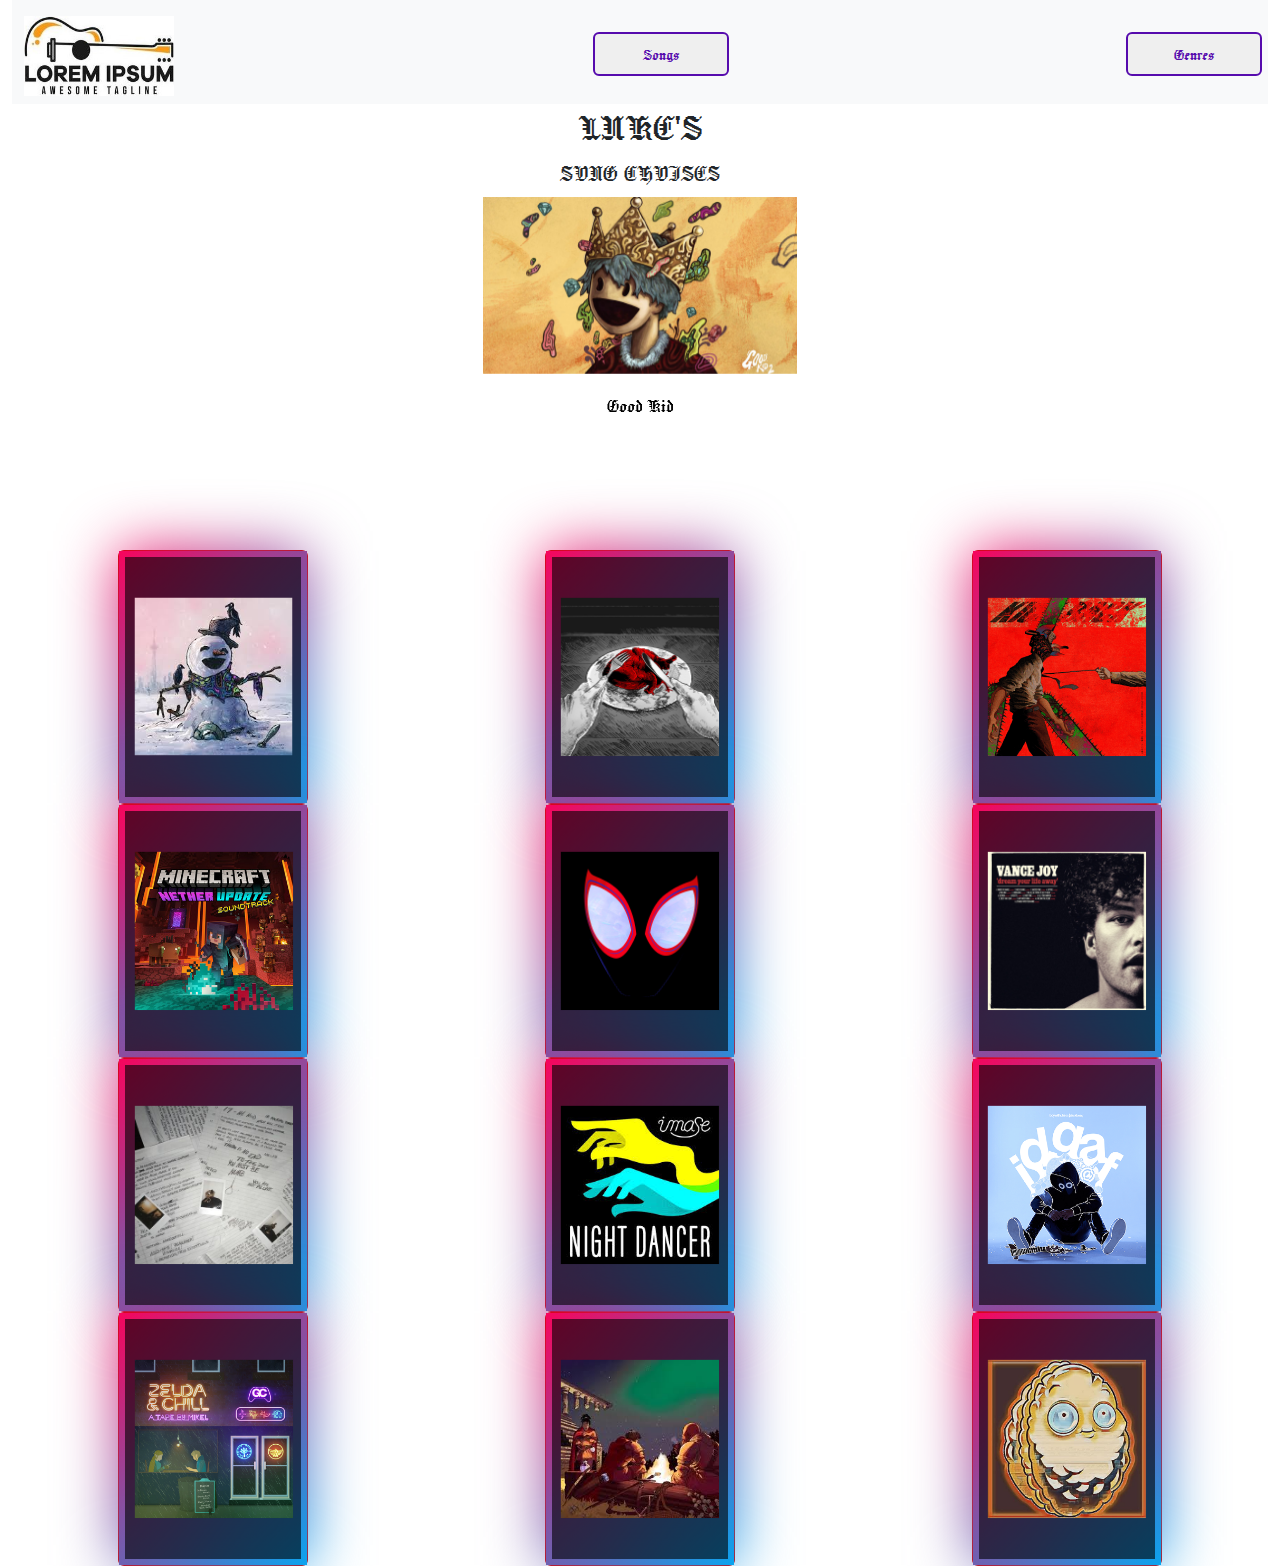
==== Artists.html @ aa759ae8 "added new pages, need to change pics and text" ====
<!DOCTYPE html>
<html lang="en">

<head>
  <meta charset="utf-8">
  <meta name="viewport" content="width=device-width, initial-scale=1">
  <title>Luke's Music</title>
  <link href="https://cdn.jsdelivr.net/npm/bootstrap@5.3.3/dist/css/bootstrap.min.css" rel="stylesheet"
    integrity="sha384-QWTKZyjpPEjISv5WaRU9OFeRpok6YctnYmDr5pNlyT2bRjXh0JMhjY6hW+ALEwIH" crossorigin="anonymous">
  <link rel="preconnect" href="https://fonts.googleapis.com">
  <link rel="preconnect" href="https://fonts.gstatic.com" crossorigin>
  <link href="https://fonts.googleapis.com/css2?family=Jacquard+12+Charted&family=Jacquard+24&display=swap"
    rel="stylesheet">
  <link rel="stylesheet" href="css/style.css">
</head>

<body>
  <div class="container-fluid">

    <nav class="navbar navbar-expand-lg bg-body-tertiary">
      <div class="container-fluid">

        <button class="navbar-toggler" type="button" data-bs-toggle="collapse" data-bs-target="#navbarSupportedContent"
          aria-controls="navbarSupportedContent" aria-expanded="false" aria-label="Toggle navigation">
          <span class="navbar-toggler-icon"></span>
        </button>
        <div class="collapse navbar-collapse" id="navbarSupportedContent">
          <ul
            class="navbar-nav w-100 justify-content-between text-center align-items-center mb-2 mb-lg-0 jacquard-24-regular">
            <li>
              <a class="navbar-brand" href="index.html"><img src="img/music-website-logo(1).jpg" class="img-fluid"></a>
            </li>
            <li class="nav-item">
              <div><a href="index.html">
                <button>
                  Songs
                </button>
              </a>
              </div>
            </li>
            <li class="nav-item">
              <div><a href="genres.html">
                <button>
                  Genres
                </button>
              </a></div>
            </li>
          </ul>
        </div>
      </div>
    </nav>


    <div class="text-center  jacquard-24-regular">
      <h1>LUKE'S</h1>
      <h4>SONG CHOISES</h4>
    </div>



    <div class="row  jacquard-24-regular">
      <div class="col">
        <div id="#carouselExampleAutoplaying" class="carousel slide">
          <!-- <div class="carousel-indicators">
          <button type="button" data-bs-target="#carouselExampleAutoplaying" data-bs-slide-to="0" class="active"
            aria-current="true" aria-label="Slide 1"></button>
          <button type="button" data-bs-target="#carouselExampleAutoplaying" data-bs-slide-to="1"
            aria-label="Slide 2"></button>
          <button type="button" data-bs-target="#carouselExampleAutoplaying" data-bs-slide-to="2"
            aria-label="Slide 3"></button>
        </div> -->
          <div id="#carouselExampleAutoplaying" class="carousel slide" data-bs-ride="carousel">
            <div class="carousel-inner">
              <div class="carousel-item active">
                <img src="img/goodkidmusic.jpg" class="d-block w-25" alt="...">
                <div class="carousel-caption d-none d-md-block">
                  <h5>Good Kid</h5>

                </div>
              </div>
              <div class="carousel-item">
                <img src="img/chillersynth.jpg" class="d-block w-25" alt="...">
                <div class="carousel-caption d-none d-md-block">
                  <h5>Chill Synthwave</h5>

                </div>
              </div>
              <div class="carousel-item">
                <img src="img/piggierstep.jpg" class="d-block w-25" alt="...">
                <div class="carousel-caption d-none d-md-block">
                  <h5>Pigstep</h5>

                </div>
              </div>
            </div>
            <!-- <button class="carousel-control-prev" type="button" data-bs-target="#carouselExampleAutoplaying"
            data-bs-slide="prev">
            <span class="carousel-control-prev-icon" aria-hidden="true"></span>
            <span class="visually-hidden">Previous</span>
          </button>
          <button class="carousel-control-next" type="button" data-bs-target="#carouselExampleAutoplaying"
            data-bs-slide="next">
            <span class="carousel-control-next-icon" aria-hidden="true"></span>
            <span class="visually-hidden">Next</span>
            </button> -->
          </div>
        </div>
      </div>
    </div>

    <div class="row mt-5">
      <div class="col-4">
        <div class="card">
          <img src="img/firstratetown.jpg">
          <b></b>
          <div class="content">

            <p class="title">First Rate Town<br><span>GoodKid</span></p>

          </div>
        </div>
      </div>
      <div class="col-4">
        <div class="card">
          <img src="img/cannibal.jpg" class="cannibal">
          <b></b>
          <div class="content">
            <p class="title">Cannibal<br><span>Naethan Apollo</span></p>

          </div>
        </div>
      </div>
      <div class="col-4">
        <div class="card">
          <img src="img/kickback.png" class="kickback">
          <b></b>
          <div class="content">
            <p class="title">kickback<br><span>Kenshi Yonezu</span></p>

          </div>
        </div>
      </div>
    </div>
    <div class="row">
      <div class="col-4">
        <div class="card">
          <img src="img/pigstep.jpg" class="pigstep">
          <b></b>
          <div class="content">
            <p class="title">pigstep<br><span>Lena Raine</span></p>

          </div>
        </div>
      </div>
      <div class="col-4">
        <div class="card">
          <img src="img/sunflower.jpg" class="sunflower">
          <b></b>
          <div class="content">
            <p class="title">sunflower<br><span>post malone</span></p>

          </div>
        </div>
      </div>
      <div class="col-4">
        <div class="card">
          <img src="img/riptide.jpg" class="riptide">
          <b></b>
          <div class="content">
            <p class="title">riptide<br><span>vance joy</span></p>

          </div>
        </div>
      </div>
    </div>
    <div class="row">
      <div class="col-4">
        <div class="card">
          <img src="img/revenge.jpg" class="revenge">
          <b></b>
          <div class="content">
            <p class="title">revenge<br><span>xxxtentacion</span></p>

          </div>
        </div>
      </div>
      <div class="col-4">
        <div class="card">
          <img src="img/nightdancer.jpg" class="nightdancer">
          <b></b>
          <div class="content">
            <p class="title">night dancer<br><span>imase</span></p>

          </div>
        </div>
      </div>
      <div class="col-4">
        <div class="card">
          <img src="img/IDGAF.png" class="IDGAF">
          <b></b>
          <div class="content">
            <p class="title">IDGAF<br><span>BoyWithUke</span></p>

          </div>
        </div>
      </div>
    </div>
    <div class="row">
      <div class="col-4">
        <div class="card">
          <img src="img/songofstorms.jpg" class="songofstorms">
          <b></b>
          <div class="content">
            <p class="title">Song of storms<br><span>Mikel</span></p>

          </div>
        </div>
      </div>
      <div class="col-4">
        <div class="card">
          <img src="img/nightwatch.jpg" class="nightwatch">
          <b></b>
          <div class="content">
            <p class="title">Night watch<br><span>Naethan Apollo</span></p>

          </div>
        </div>
      </div>
      <div class="col-4">
        <div class="card">
          <img src="img/loonboon.jpg" class="loonboon">
          <b></b>
          <div class="content">
            <p class="title">Plants vs. zombies drip (loonboon)<br><span>Sardine slayer</span></p>

          </div>
        </div>
      </div>
    </div>

  </div>
  <script src="https://cdn.jsdelivr.net/npm/bootstrap@5.3.3/dist/js/bootstrap.bundle.min.js"
    integrity="sha384-YvpcrYf0tY3lHB60NNkmXc5s9fDVZLESaAA55NDzOxhy9GkcIdslK1eN7N6jIeHz"
    crossorigin="anonymous"></script>
</body>

</html>
---- css/style.css ----
.jacquard-24-regular {
  font-family: "Jacquard 24", system-ui;
  font-weight: 400;
  font-style: normal;
  font-size: 50px;
}






.img-fluid{
    width: 150px;
    height: 80px;
}

.nav-item{
  width: 150px;
}

.carousel-item img{
    margin: auto;
}

.carousel { padding-bottom: 4rem; }
.carousel-caption { top: 100%; color: black;}
.carousel-inner { overflow: visible; }
.carousel { overflow: hidden; }
.carousel-indicators { bottom: 4rem; }
.carousel-control-next, .carousel-control-prev { bottom: 4rem; }

.cannibal{
  width: 120%;
}

.kickback{
  width: 120%;
}
.pigstep{
  width: 120%;
}

.sunflower{
  width: 120%;
}

.riptide{
  width: 120%;
}

.revenge{
  width: 120%;
}

.nightdancer{
  width: 120%;
}

.IDGAF{
  width: 120%;
}

.songofstorms{
  width: 120%;
}

.nightwatch{
  width: 120%;
}

.loonboon{
  width: 120%;
}

/* cards */
.card {
    position: relative;
    width: 190px;
    height: 254px;
    background: #f00;
    display: flex;
    justify-content: center;
    align-items: center;
    margin: auto;
  }
  
  .card::before {
    content: '';
    position: absolute;
    top: 0;
    left: 0;
    width: 100%;
    height: 100%;
    background: linear-gradient(315deg,#03a9f4,#ff0058);
  }
  
  .card::after {
    content: '';
    position: absolute;
    top: 0;
    left: 0;
    width: 100%;
    height: 100%;
    background: linear-gradient(315deg,#03a9f4,#ff0058);
    filter: blur(30px);
  }
  
  .card b {
    position: absolute;
    inset: 6px;
    background: rgba(0, 0, 0, 0.6);
    z-index: 2;
  }
  
  .card img {
    position: absolute;
    z-index: 3;
    scale: 0.7;
    /* opacity: 0.25; */
    transition: 0.5s;
  }
  
  .card:hover img {
    scale: 0.5;
    opacity: 0.9;
    transform: translateY(-70px);
  }
  
  .card .content {
    position: absolute;
    z-index: 3;
    bottom: 0;
    display: flex;
    flex-direction: column;
    align-items: center;
    transform: scale(0);
    transition: 0.5s;
  }
  
  .card:hover .content {
    transform: scale(1);
    bottom: 25px;
  }
  
  .content .title {
    position: relative;
    color: #fff;
    font-weight: 500;
    line-height: 1em;
    font-size: 1em;
    letter-spacing: 0.1em;
    text-transform: uppercase;
    text-align: center;
  }
  
  .content .title span {
    font-weight: 300;
    font-size: 0.70em;
  }

  /* button */
  button {
    --color: #560bad;
    font-family: inherit;
    display: inline-block;
    width: 8em;
    height: 2.6em;
    line-height: 2.5em;
    margin: 20px;
    position: relative;
    overflow: hidden;
    border: 2px solid var(--color);
    transition: color .5s;
    z-index: 1;
    font-size: 17px;
    border-radius: 6px;
    font-weight: 500;
    color: var(--color);
   }
   
   button:before {
    content: "";
    position: absolute;
    z-index: -1;
    background: var(--color);
    height: 150px;
    width: 200px;
    border-radius: 50%;
   }
   
   button:hover {
    color: #fff;
   }
   
   button:before {
    top: 100%;
    left: 100%;
    transition: all .7s;
   }
   
   button:hover:before {
    top: -30px;
    left: -30px;
   }
   
   button:active:before {
    background: #3a0ca3;
    transition: background 0s;
   }
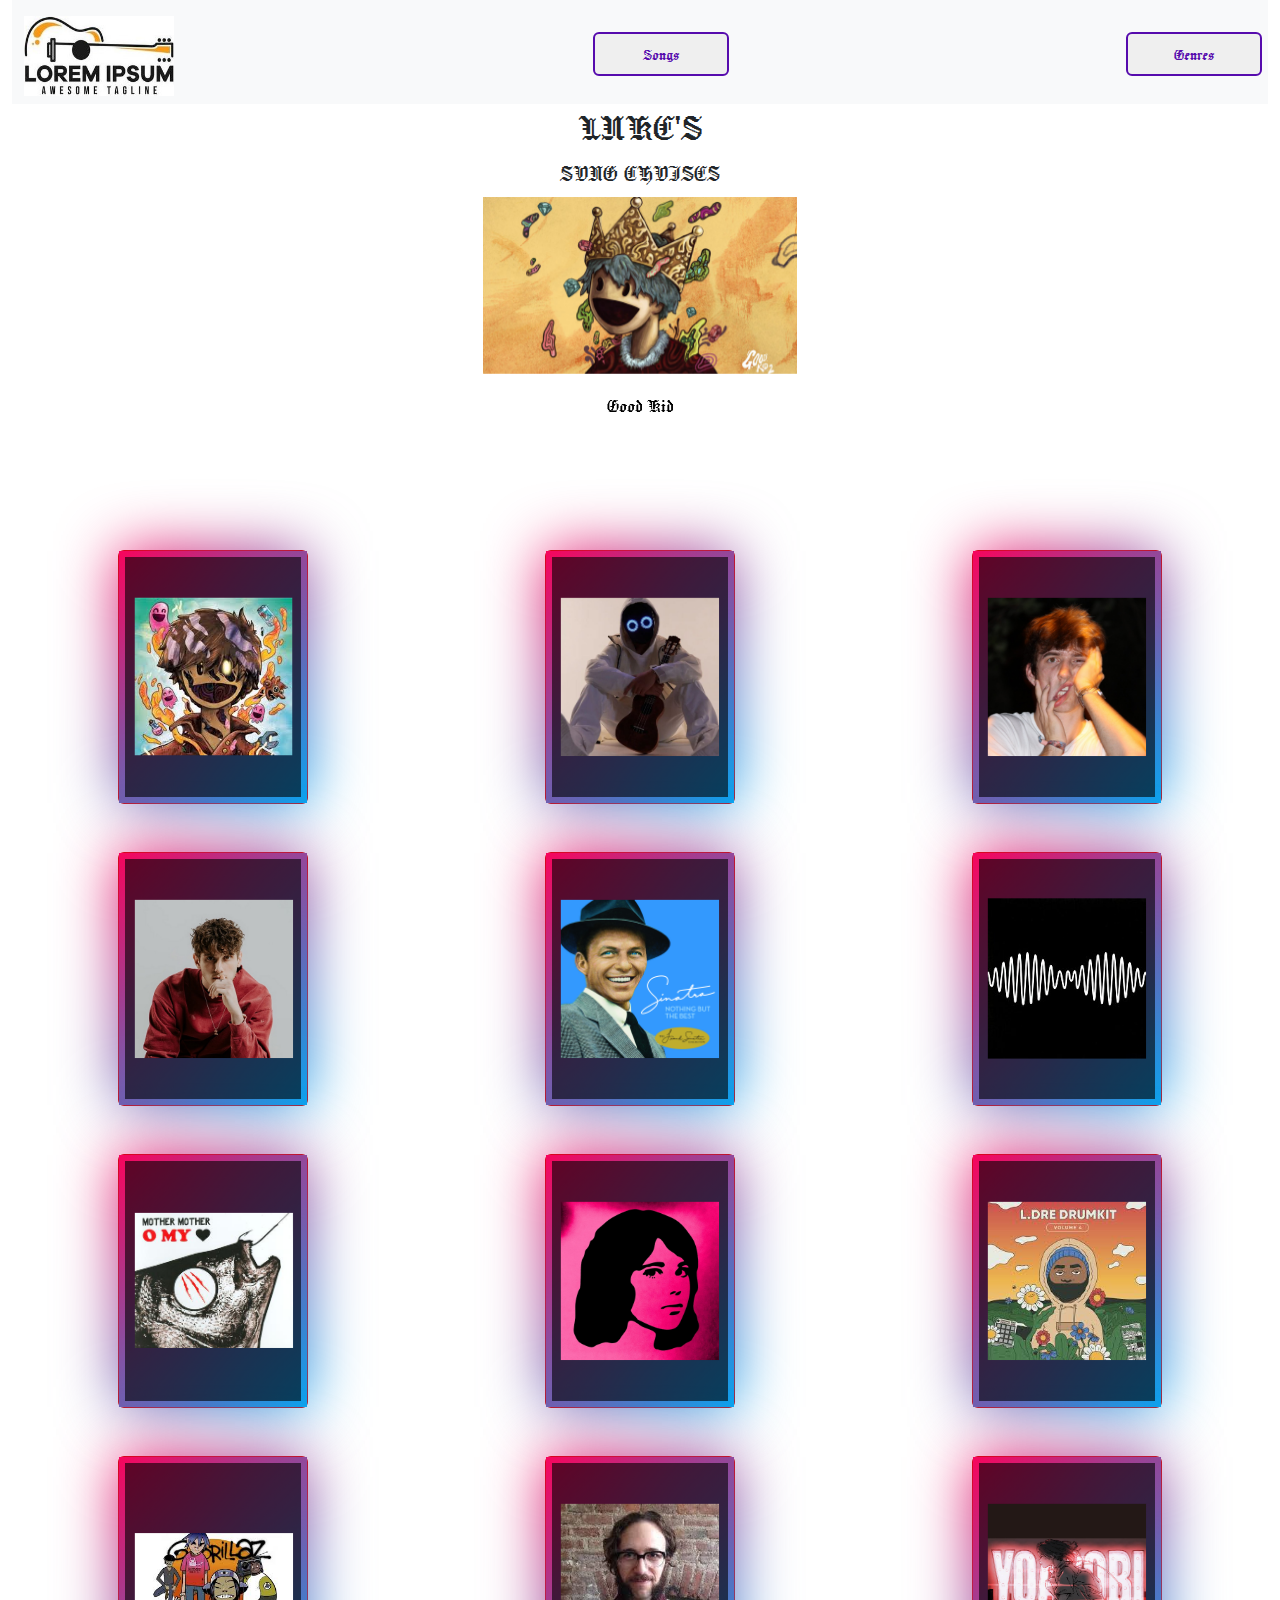
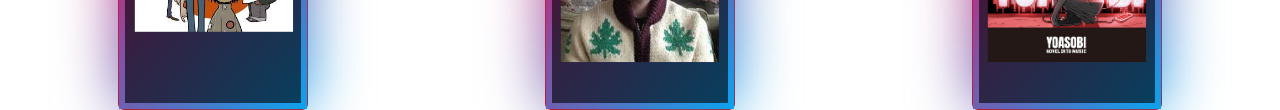
==== commit f82cca3e: "Finished" ====
--- a/Artists.html
+++ b/Artists.html
@@ -111,127 +111,127 @@
     <div class="row mt-5">
       <div class="col-4">
         <div class="card">
-          <img src="img/firstratetown.jpg">
-          <b></b>
-          <div class="content">
-
-            <p class="title">First Rate Town<br><span>GoodKid</span></p>
-
-          </div>
-        </div>
-      </div>
-      <div class="col-4">
-        <div class="card">
-          <img src="img/cannibal.jpg" class="cannibal">
-          <b></b>
-          <div class="content">
-            <p class="title">Cannibal<br><span>Naethan Apollo</span></p>
-
-          </div>
-        </div>
-      </div>
-      <div class="col-4">
-        <div class="card">
-          <img src="img/kickback.png" class="kickback">
-          <b></b>
-          <div class="content">
-            <p class="title">kickback<br><span>Kenshi Yonezu</span></p>
-
-          </div>
-        </div>
-      </div>
-    </div>
-    <div class="row">
-      <div class="col-4">
-        <div class="card">
-          <img src="img/pigstep.jpg" class="pigstep">
-          <b></b>
-          <div class="content">
-            <p class="title">pigstep<br><span>Lena Raine</span></p>
-
-          </div>
-        </div>
-      </div>
-      <div class="col-4">
-        <div class="card">
-          <img src="img/sunflower.jpg" class="sunflower">
-          <b></b>
-          <div class="content">
-            <p class="title">sunflower<br><span>post malone</span></p>
-
-          </div>
-        </div>
-      </div>
-      <div class="col-4">
-        <div class="card">
-          <img src="img/riptide.jpg" class="riptide">
-          <b></b>
-          <div class="content">
-            <p class="title">riptide<br><span>vance joy</span></p>
-
-          </div>
-        </div>
-      </div>
-    </div>
-    <div class="row">
-      <div class="col-4">
-        <div class="card">
-          <img src="img/revenge.jpg" class="revenge">
-          <b></b>
-          <div class="content">
-            <p class="title">revenge<br><span>xxxtentacion</span></p>
-
-          </div>
-        </div>
-      </div>
-      <div class="col-4">
-        <div class="card">
-          <img src="img/nightdancer.jpg" class="nightdancer">
-          <b></b>
-          <div class="content">
-            <p class="title">night dancer<br><span>imase</span></p>
-
-          </div>
-        </div>
-      </div>
-      <div class="col-4">
-        <div class="card">
-          <img src="img/IDGAF.png" class="IDGAF">
-          <b></b>
-          <div class="content">
-            <p class="title">IDGAF<br><span>BoyWithUke</span></p>
-
-          </div>
-        </div>
-      </div>
-    </div>
-    <div class="row">
-      <div class="col-4">
-        <div class="card">
-          <img src="img/songofstorms.jpg" class="songofstorms">
-          <b></b>
-          <div class="content">
-            <p class="title">Song of storms<br><span>Mikel</span></p>
-
-          </div>
-        </div>
-      </div>
-      <div class="col-4">
-        <div class="card">
-          <img src="img/nightwatch.jpg" class="nightwatch">
-          <b></b>
-          <div class="content">
-            <p class="title">Night watch<br><span>Naethan Apollo</span></p>
-
-          </div>
-        </div>
-      </div>
-      <div class="col-4">
-        <div class="card">
-          <img src="img/loonboon.jpg" class="loonboon">
-          <b></b>
-          <div class="content">
-            <p class="title">Plants vs. zombies drip (loonboon)<br><span>Sardine slayer</span></p>
+          <img src="img/goodkid.jpg">
+          <b></b>
+          <div class="content">
+
+            <p class="title">Goodkid<br><span></span></p>
+
+          </div>
+        </div>
+      </div>
+      <div class="col-4">
+        <div class="card">
+          <img src="img/boywithuke.jpg" class="cannibal">
+          <b></b>
+          <div class="content">
+            <p class="title">BoyWithUke<br><span></span></p>
+
+          </div>
+        </div>
+      </div>
+      <div class="col-4">
+        <div class="card">
+          <img src="img/neathan.jpg" class="kickback">
+          <b></b>
+          <div class="content">
+            <p class="title">Naethan Apollo<br><span></span></p>
+
+          </div>
+        </div>
+      </div>
+    </div>
+    <div class="row mt-5">
+      <div class="col-4">
+        <div class="card">
+          <img src="img/jvke.jpg" class="pigstep">
+          <b></b>
+          <div class="content">
+            <p class="title">JVKE<br><span></span></p>
+
+          </div>
+        </div>
+      </div>
+      <div class="col-4">
+        <div class="card">
+          <img src="img/frank.jpg" class="sunflower">
+          <b></b>
+          <div class="content">
+            <p class="title">Frank Sinatra<br><span></span></p>
+
+          </div>
+        </div>
+      </div>
+      <div class="col-4">
+        <div class="card">
+          <img src="img/ArcticMonkeys.jpg" class="riptide">
+          <b></b>
+          <div class="content">
+            <p class="title">Artic Monkeys<br><span></span></p>
+
+          </div>
+        </div>
+      </div>
+    </div>
+    <div class="row mt-5">
+      <div class="col-4">
+        <div class="card">
+          <img src="img/mothermother.jpg" class="revenge">
+          <b></b>
+          <div class="content">
+            <p class="title">MotherMother<br><span></span></p>
+
+          </div>
+        </div>
+      </div>
+      <div class="col-4">
+        <div class="card">
+          <img src="img/tvgirl.jpg" class="nightdancer">
+          <b></b>
+          <div class="content">
+            <p class="title">TV Girl<br><span></span></p>
+
+          </div>
+        </div>
+      </div>
+      <div class="col-4">
+        <div class="card">
+          <img src="img/L.DRE.jpg" class="IDGAF">
+          <b></b>
+          <div class="content">
+            <p class="title">L.Dre<br><span></span></p>
+
+          </div>
+        </div>
+      </div>
+    </div>
+    <div class="row mt-5">
+      <div class="col-4">
+        <div class="card">
+          <img src="img/gorillas.jpg" class="songofstorms">
+          <b></b>
+          <div class="content">
+            <p class="title">Gorillaz<br><span></span></p>
+
+          </div>
+        </div>
+      </div>
+      <div class="col-4">
+        <div class="card">
+          <img src="img/darren korb.jpg" class="nightwatch">
+          <b></b>
+          <div class="content">
+            <p class="title">Darren Korb<br><span></span></p>
+
+          </div>
+        </div>
+      </div>
+      <div class="col-4">
+        <div class="card">
+          <img src="img/yoasobi.jpg" class="loonboon">
+          <b></b>
+          <div class="content">
+            <p class="title">YOASOBI<br><span></span></p>
 
           </div>
         </div>
